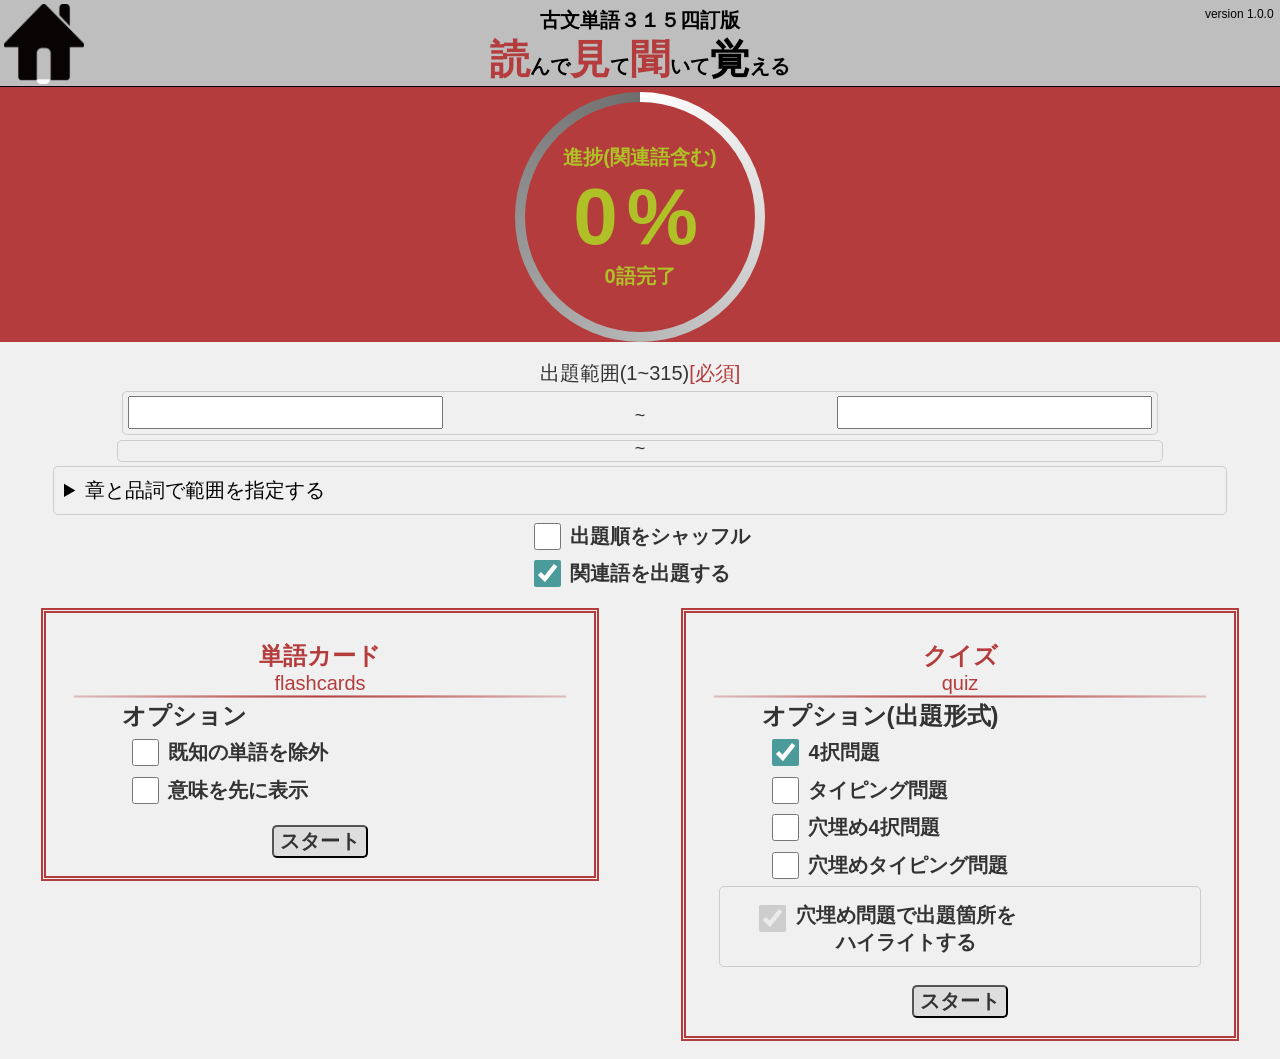
==== sample/kobuntangocho.html @ 139be6f3 "Refactor code structure for improved readability and maintainability" ====
<!DOCTYPE html>
<html lang="ja">
<head>
    <meta name="robots" content="noindex,nofollow">
    <meta charset="UTF-8">
    <title>筑高古文単語</title>
    <link rel="preconnect" href="https://fonts.googleapis.com">
    <link rel="preconnect" href="https://fonts.gstatic.com" crossorigin>
    <link href="https://fonts.googleapis.com/css2?family=Zen+Maru+Gothic&display=swap" rel="stylesheet">    
</head>
    <body>
        <div class="version">version 1.0.0</div>
            <div id="homebutton">
                <img src="./images/home.png" id="home-icon">
                <div id="title">
                    古文単語３１５四訂版
                    <br>
                    <span class="redH">読</span>んで<span class="redH">見</span>て<span class="redH">聞</span>いて<span class="H">覚</span>える
                </div>
            </div>
            <section id="home">
            <div class="containers">
                <div class="home-container">
                    <div id="progress">
                        <div id="progress-msg">
                        <div class="progress-text1">進捗(関連語含む)</div>
                        <div class="progress-text2"><span id="progress-per">0</span>%</div>
                        <div class="progress-text1"><span id="progress-num">0</span>語完了</div>
                        </div>
                    </div>
                </div>
                <ul class="error-msgs" id="error-msgs"></ul>
                <div class="preferences">
                    <label for="range-min , range-max" class="range-label">出題範囲(1~315)<span class="redH" style="font-size: 1em;">[必須]</span></label>
                    <div class="range">
                        <input type="number" required autocomplete="off" min="1" max="315" class="range-input input" id="range-min" />
                        <span class="range-label" style="font-size: 2vh;"> ~ </span>
                        <input type="number" required autocomplete="off" min="1" max="315" class="range-input input" id="range-max" />
                    </div>
                    <div class="range preview-range">
                        <div id="start-word"></div>
                        <span class="range-label" style="font-size: 2vh; position: absolute; left: 50%; transform: translateX(-50%);"> ~ </span>
                        <div id="end-word"></div>
                    </div>
                    <details class="select">
                        <summary>章と品詞で範囲を指定する</summary>
                        <div class="select">
                            <label for="range-select-section">出題する範囲:</label>
                            <select name="range-fromSection" id="range-select-section" style="font-size: max(1.5vh, 20px);">
                                <option value="">--選択</option>
                                <option value="all">全て</option>
                                <option value="c1">第一章 - 最重要語</option>
                                <option value="c2">第二章 - 重要語</option>
                                <option value="c3">敬語の章</option>
                            </select>
                            <label for="range-select-PoS">出題する品詞:</label>
                            <select name="range-fromSection-Pos" id="range-select-PoS" style="font-size: max(1.5vh, 20px);">
                                <option value="">--選択</option>
                                <option value="all">全て</option>
                                <option value="v" id="v">動詞</option>
                                <option value="adj" id="adj">形容詞</option>
                                <option value="adjv" id="adjv">形容動詞</option>
                                <option value="n" id="n">名詞</option>
                                <option value="adv" id="adv">副詞</option>
                            </select>
                        </div>
                    </details>
                    <div style="width: fit-content; align-self: center;">
                        <div class="flex" style="margin: auto; margin-top: 0.5vh;">
                            <input type="checkbox" id="cb-shuffle" class="input" />
                            <label for="cb-shuffle" class="label">出題順をシャッフル</label>
                        </div>
                        <div class="flex" style="margin: auto; margin-top: 0.5vh;">
                            <input type="checkbox" id="cb-include-relation" class="input" checked />
                            <label for="cb-shuffle" class="label">関連語を出題する</label>
                        </div>
                    </div>
                </div>
                <div class="flex">
                    <div class="option" id="flashcard">
                        <div class="opt-txt">
                            <span class="opt-txt-H">単語カード</span>
                            <br>
                            <div class="sub-opt-txt">flashcards</div>
                            <div class="border"></div>
                        </div>
                        <div class="preferences-checkbox">
                            <div class="label" style="font-size: max(1.8vh, 24px);">オプション</div>
                            <div>
                                <div class="flex" style="margin-top: 0.5vh; margin-left: 1vw;">
                                    <input type="checkbox" id="cb-except-known" class="input" />
                                    <label for="cb-except-known" class="label">既知の単語を除外</label>
                                </div>
                                <div class="flex" style="margin-top: 0.5vh; margin-left: 1vw;">
                                    <input type="checkbox" id="cb-show-meaning-first" class="input" />
                                    <label for="cb-show-meaning-first" class="label">意味を先に表示</label>
                                </div>
                            </div>
                        </div>
                        <button id="start-btn-flashcard" class="start-btn">スタート</button>
                    </div>
                    <div class="option" id="card">
                        <div class="opt-txt">
                            <span class="opt-txt-H">クイズ</span>
                            <br>
                            <div class="sub-opt-txt">quiz</div>
                            <div class="border"></div>
                        </div>
                        <div class="preferences">
                            <div class="preferences-checkbox">
                            <div class="label" style="font-size: max(1.8vh, 24px);">オプション(出題形式)</div>
                            <div>
                                <div class="flex" style="margin-top: 0.5vh; margin-left: 1vw;">
                                    <input type="checkbox" id="cb-four-option" class="input" checked />
                                    <label for="cb-four-option" class="label">4択問題</label>
                                </div>
                                <div class="flex" style="margin-top: 0.5vh; margin-left: 1vw;">
                                    <input type="checkbox" id="cb-typing" class="input" />
                                    <label for="cb-typing" class="label">タイピング問題</label>
                                </div>
                                <div class="flex" style="margin-top: 0.5vh; margin-left: 1vw;">
                                    <input type="checkbox" id="cb-fill-four-option" class="input" />
                                    <label for="cb-fill-four-option" class="label">穴埋め4択問題</label>
                                </div>
                                <div class="flex" style="margin-top: 0.5vh; margin-left: 1vw;">
                                    <input type="checkbox" id="cb-fill-typing" class="input" />
                                    <label for="cb-fill-typing" class="label">穴埋めタイピング問題</label>
                                </div>
                            </div>
                            </div>
                            <div class="select">
                                <div class="flex" style="margin-top: 0.5vh; margin-left: 2vw;">
                                    <input type="checkbox" id="cb-fill-highlight" class="input" checked disabled />
                                    <label for="cb-fill-highlight" class="label">穴埋め問題で出題箇所を<br>ハイライトする</label>
                                </div>
                            </div>
                        </div>
                        <button id="start-btn-quiz" class="start-btn">スタート</button>
                    </div>
                </div>
            </div>
        </section>
        <section id="quiz" class="hidden">
            <div id="quiz-history-overlay" class="overlay">
                <div id="quiz-history-overlay-inner-message" class="overlay-inner-message">
                    <div>正答数 / 問題数</div>
                    <div style="font-size: 1.6em;"><span id="correct-answers-num"></span> / <span id="answers-num"></span></div>
                    <div><span id="consecutive-correct-answers-num"></span>問連続正解！</div>
                </div>
                <div id="quiz-history-overlay-inner" class="overlay-inner"></div>
            </div>
            <div class="flex progress-bar-container">
                <div class="progress-bar-border">
                    <div id="progress-bar" class="progress-bar"></div>
                </div>
                <div class="progress-bar-num-background">
                    <div id= "progress-bar-num"></div>
                </div>
            </div>
            <div class="column" >
                <div class="quiz-UI-container">
                    <button id="quiz-highlight" class="opt-btn">"</button>
                    <button id="quiz-history" class="hist-btn" style="margin-left: auto;">履歴を見る</button>
                </div>
                <div class="quiz-container" style="transform: scale(0.8);">
                    <div id="question" class="question-text">sampleText-id="question"</div>
                    <div id="translation" class="question-text">sampleText-id="translation"</div>
                    <!--四択用-->
                    <div id="four-option" class="four-option-container hidden">
                        <button id="opt1" class="four-option">text</button>
                        <button id="opt2" class="four-option">text</button>
                        <button id="opt3" class="four-option">text</button>
                        <button id="opt4" class="four-option">text</button>
                        <button id="optIDK" class="four-option" style="margin-top: 3vh;">わからない</button>
                    </div>
                    <!--タイピング問題用-->
                    <input id="answer-typing" class="question-obj" placeholder="意味を入力" autocomplete="off">
                    <button id="check" class="question-submit">答え合わせ</button>

                    <div id="result" class="question-msg-text">sampleText-id="result"</div>
                </div>
            </div>
        </section>
        <link rel="stylesheet" href="style.css">
        <script src = "main.js"></script>
    </body>
</html>
---- sample/style.css ----
.zen-maru-gothic-regular {
  font-family: "Zen Maru Gothic", sans-serif;
  font-weight: 400;
  font-style: normal;
}

body{
    background-color: rgb(240,240,240);
    background-size: 100vh;
    margin: 0;
    padding: 0;
    display: flex;
    flex-direction: column;
    font-size: 60%;  
    font-family: zen-maru-gothic-regular, "Zen Maru Gothic", sans-serif; 
}

.containers{
    display: flex;
    flex-direction: column;
    font-family: Arial, Helvetica, sans-serif;
}
.container{
    display: flex;
    flex-direction: row;
}

.version{
    position: absolute; 
    top: 0.8vh; 
    right: 0.5vw; 
    z-index: 1001; 
    font: max(1vh, 12px) sans-serif;
    user-select: none;
}
#homebutton{
    font-size: max(1.5vh, 20px);
    margin-top: 0;
    font-family: "Yu Mincho", "YuMincho";
    font-weight: bold;
    text-align: center;
    line-height: max(3vh, 40px);
    user-select: none;
    background-color: rgb(190, 190, 190);
    background-size: cover;
    border-bottom: 1px solid black;
    position: sticky;
    top: 0;
    z-index: 1000;
    display: flex;
    flex-direction: row;
}
#title{
    margin: auto;
}
#home-icon{
    top: 0.2em;
    left: 0.2em;
    width: 4em;
    height: 4em;
    user-select: none;
    position: absolute;
}
.home-container{
    background-color: rgb(180, 60, 60);
}
#progress{
    position: relative;
    width: max(25vh, 250px);
    height: max(25vh, 250px);
    background-image: conic-gradient(rgb(255, 255, 255) 0deg, rgb(110, 110, 110) 360deg);
    clip-path: circle();
    margin: auto;
    margin-top: 5px;
    display: flex;
    align-items: center;
    justify-content: center;
}
#progress::before{
    position: absolute;
    top: 50%;
    left: 50%;
    transform: translate(-50%, -50%);
    content: "";
    width: 92%;
    height: 92%;
    background-color: rgb(180,60,60);
    clip-path: circle();
    display: block;
}
#progress-msg{
    position: relative;
    font-size: max(1.5vh, 20px);
    font-weight: bold;
    color: rgb(176, 192, 39);
    user-select: none;
    flex-direction: column;
    align-items: center;
    text-align: center;  
    font-family: Arial, Helvetica, sans-serif;
}
.progress-text1{
    font-size: max(1.5vh, 20px);
    font-weight: bold;
}
.progress-text2{
    font-size: max(8vh, 80px);
    letter-spacing: 1vh;
}
.flex{
    display: flex;
}
.option{
    width: 40vw;
    height: fit-content;
    padding: 2vh;
    border: thick double;
    border-color: rgb(180, 60, 60);
    margin: auto;
    margin-top: 2vh;
    margin-bottom: 2vh;
    position: relative;
    display: flex;
    flex-direction: column;
    align-items: center;
    justify-content: center;
}
/*.option::before{
    content: "";
    opacity: 5%;
    width: 100%;
    height: 100%;
    position:absolute;
    top:0;
    left:0;
    background-image: radial-gradient(#000 20%, #fff 0);
    background-size: 25px 25px;
}*/
.opt-txt{
    font-size: max(1.5vh, 20px);
    color: rgb(180, 60, 60);
    user-select: none;
    margin: auto;
    margin-top: 1vh;
}
.opt-txt-H{
    font-size: max(1.8vh, 24px);
    font-weight: bold;
    color: rgb(180, 60, 60);
    user-select: none;
    margin: auto;
}
.sub-opt-txt{
    font-size: max(1.5vh, 20px);
    color: rgb(180, 60, 60);
    user-select: none;
    margin: auto;
    text-align: center;
    position: relative;
}
.preferences{
    width: 100%;
    display: flex;
    flex-direction: column;
    justify-content: center;
}
.preferences-checkbox{
    width: 80%;
    height: auto;
    display: flex;
    flex-direction: column;
    align-items: flex-start;
    margin:auto;
    margin-top: 0.5em;
    font-size: 1vh;
}
.input{
    width: 3vh;
    height: 3vh;
}
.input:checked {
    accent-color: rgb(75, 155, 155);
}
.input:hover {
    cursor: auto;
}
.start-btn{
    width: fit-content;
    height: auto;
    font-size: max(1.5vh, 20px);
    font-weight: bold;
    border-radius: 5px;
    cursor: pointer;
    margin: auto;
    margin-top: 2vh;
    background-color: #ddd;
    color: #333;
}
.range{
    width: 80%;
    margin: auto;
    display: flex;
    flex-direction: row;
    justify-content: space-between;
    align-items: center;
    border-radius: 5px;
    border: 1px solid #ccc;
    padding: 0.5em;
    user-select: none;
}
.error-msgs{
    list-style: none;
    color: red;
    font-size: 2vh;
    margin: 0.5em 0;
}
.error-msgs li{
    margin-bottom: 0.3em;
}
.preview-range{
    margin-top: 0.5vh;
    display: flex;
    flex-direction: row;
    justify-content: space-between;
    align-items: center;
    font-size: max(1.5vh, 20px);
}
.select{
    width: 90%;
    height: auto;
    font-size: max(1.5vh, 20px);
    border-radius: 5px;
    border: 1px solid #ccc;
    padding: 0.5em;
    user-select: none;
    display: flex;
    flex-direction: column;
    justify-content: center;
    margin: auto;
    margin-top: 0.5vh;
}
.range-input{
    width: 30%;
}
.range-label{
    font-size: max(1.8vh, 20px);
    color: #333;
    user-select: none;
    text-align: center;
    margin: auto;
    margin-bottom: 0.4vh;
}
.label{
    font-size: max(1.5vh, 20px);
    color: #333;
    user-select: none;
    margin-bottom: 0.3em;
    font-weight: bold;
    text-align: center;
    margin: auto;
    margin-left: 0.5vw;
}
.progress-bar-container{
    margin-top: max(1vh,10px); 
    align-items: center;
}
.progress-bar{
    height : 1em;
    width : 0%;
    background-color : rgb(75, 155, 155);
    border-radius: 0.75vh 0.75vh 0.75vh 0.75vh;
}
.progress-bar-border{
    height : 1em;
    width : 87%;
    background-color : #ccc;
    border: 1px solid #333;
    margin: auto;
    margin-left: 0.3vw;
    border-radius: 0.75vh 0.75vh 0.75vh 0.75vh;
}
#progress-bar-num{
    font-size: 150%;
    color: #fff;
    text-align: center;
}
.progress-bar-num-background{
    width: 8%;
    height: auto;
    position: absolute;
    background-color: rgb(180, 60, 60);
    border-radius: 2vh 2vh 2vh 2vh;
    right: 4%;
}
.quiz-UI-container{
    width: 90vw;
    height: auto;
    display: flex;
    flex-direction: row;
    margin: auto;
    margin-top: 2vh;
}
.opt-btn{
    width: max(6vw,2.5em);
    height: max(4vh,2.5em);
    font-size: 2.75em;
    margin-right: 1em;
    position: absolute;
}
.hist-btn{
    width: max(12vw,7em);
    height: max(4vh,2.5em);
    font-size: 2.75em;
    margin-right: 1em;
}
.quiz-container{
    height: fit-content;
    width: 90%;
    position: relative;
    display: flex;
    align-items: center;
    flex-direction: column;
    gap: 1vh;
    margin: auto;
    margin-top: 0;
}
.question-text{
    font-size: 4em;
    border: 3px solid #ccc;
    border-radius: 2vh 2vh 2vh 2vh;
    margin: auto;
    padding: auto;
}
.question-msg-text{
    font-size: 4em;
}
.question-obj{
    width: 70vw;
    height: max(5vh,3.1em);
    font-size: 3em;
}
.question-submit{
    width: 50vw;
    height: max(5vh,3.1em);
    font-size: 3em;
}
.four-option-container{
    display: flex;
    flex-direction: column;
    margin-top: 1vh;
    gap: 10px;
    width: 100%;
    height: auto;
    user-select: none;
}
.four-option{
    font-size: 6em;
}
.overlay{
    position: fixed;
    visibility: hidden;
    opacity: 0;
    z-index: 10;
    width: 100%;
    height: 100%;
    align-items: center;
    background: rgba(0,0,0,0.6);
    transition: all 0.5s ease-out;
}
.overlay.overlay_on{
    visibility: visible;
    opacity: 1;
}
.overlay-inner{
    position: relative;
    width: 60%;
    height: 70%;
    margin: auto;
    padding:10px 60px;
    background-color:#FFF;
    text-align:center;
    display: flex;
    flex-direction: column;
    gap: 16px;
    overflow-y: auto;
}
.overlay-inner-message{
    margin: auto;
    margin-top: 10%;
    margin-bottom: 5%;
    width: 60%;
    height: 10%;
    background-color: #FFF;
    font-size: 3em;
    text-align: center;
}

.history-card {
    background: #fff;
    border-radius: 12px;
    padding: 16px;
    box-shadow: 0 4px 10px rgba(0,0,0,0.1);
    text-align: left;
}

.history-question {
    font-size: 1.8em;
    margin-bottom: 8px;
}

.history-answer,
.history-correct {
    font-size: 1.4em;
    margin-bottom: 4px;
}

.history-result {
    margin-top: 8px;
    font-weight: bold;
}

.history-result.ok {
    color: green;
}

.history-result.ng {
    color: red;
}
.history-item {
  margin-top: 10px;
}
.flex{
    display: flex;
}
.column{
    display: flex;
    flex-direction: column;
}

.arrow{
    width: 5em;
    height: 5em;
    margin: auto;
    display: flex;
    flex-direction: row;
    background-image: conic-gradient(#000 360deg, #fff 0deg);
    clip-path: circle();
}
.arrow-obj{
    display: flex;
    flex-direction: row;
    align-items: center;
}
.border{
    width: 90%;
    position: absolute;
    left: 50%;
    transform: translateX(-50%);
    height: 3px;
    position: absolute;
    display: flex;
    flex-direction: column;
    background-color: #b43c3c;
    transform: matrix();
    -webkit-mask-image: radial-gradient(black, transparent);
    mask-image: radial-gradient(black, transparent);
}
.H{
    font-size : max(2em, 24px);
}
.redH{
    color : rgb(180, 60, 60);
    font-size: max(2em, 24px);
}
.anim-box.zoomin.is-animated {
  animation: zoomIn 0.8s cubic-bezier(0.25, 1, 0.5, 1) forwards;
}
 
@keyframes zoomIn {
  0% {
    transform: scale(0.9);
    opacity: 1;
  }
  100% {
    opacity: 1;
    transform: scale(1);
  }
}
    
.hidden {
  display: none;
}
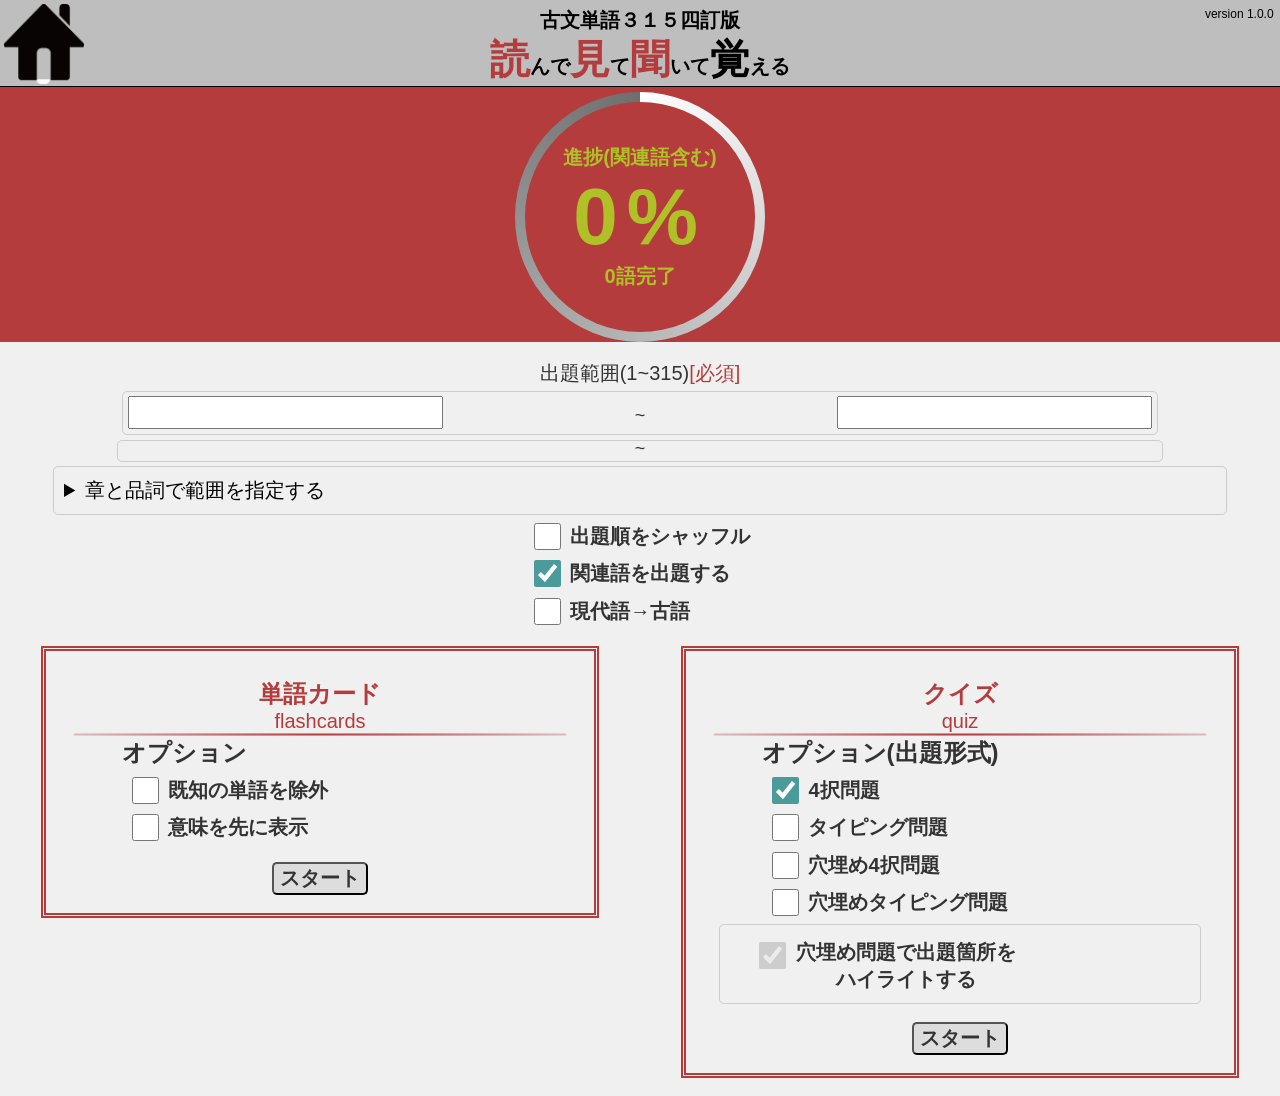
==== commit 8c7791bf: "Refactor code structure for improved readability and maintainability" ====
--- a/sample/kobuntangocho.html
+++ b/sample/kobuntangocho.html
@@ -73,6 +73,10 @@
                         <div class="flex" style="margin: auto; margin-top: 0.5vh;">
                             <input type="checkbox" id="cb-include-relation" class="input" checked />
                             <label for="cb-shuffle" class="label">関連語を出題する</label>
+                        </div>
+                        <div class="flex" style="margin: auto; margin-top: 0.5vh;">
+                            <input type="checkbox" id="cb-gendaigo-to-kogo" class="input" />
+                            <label for="cb-shuffle" class="label">現代語→古語</label>
                         </div>
                     </div>
                 </div>
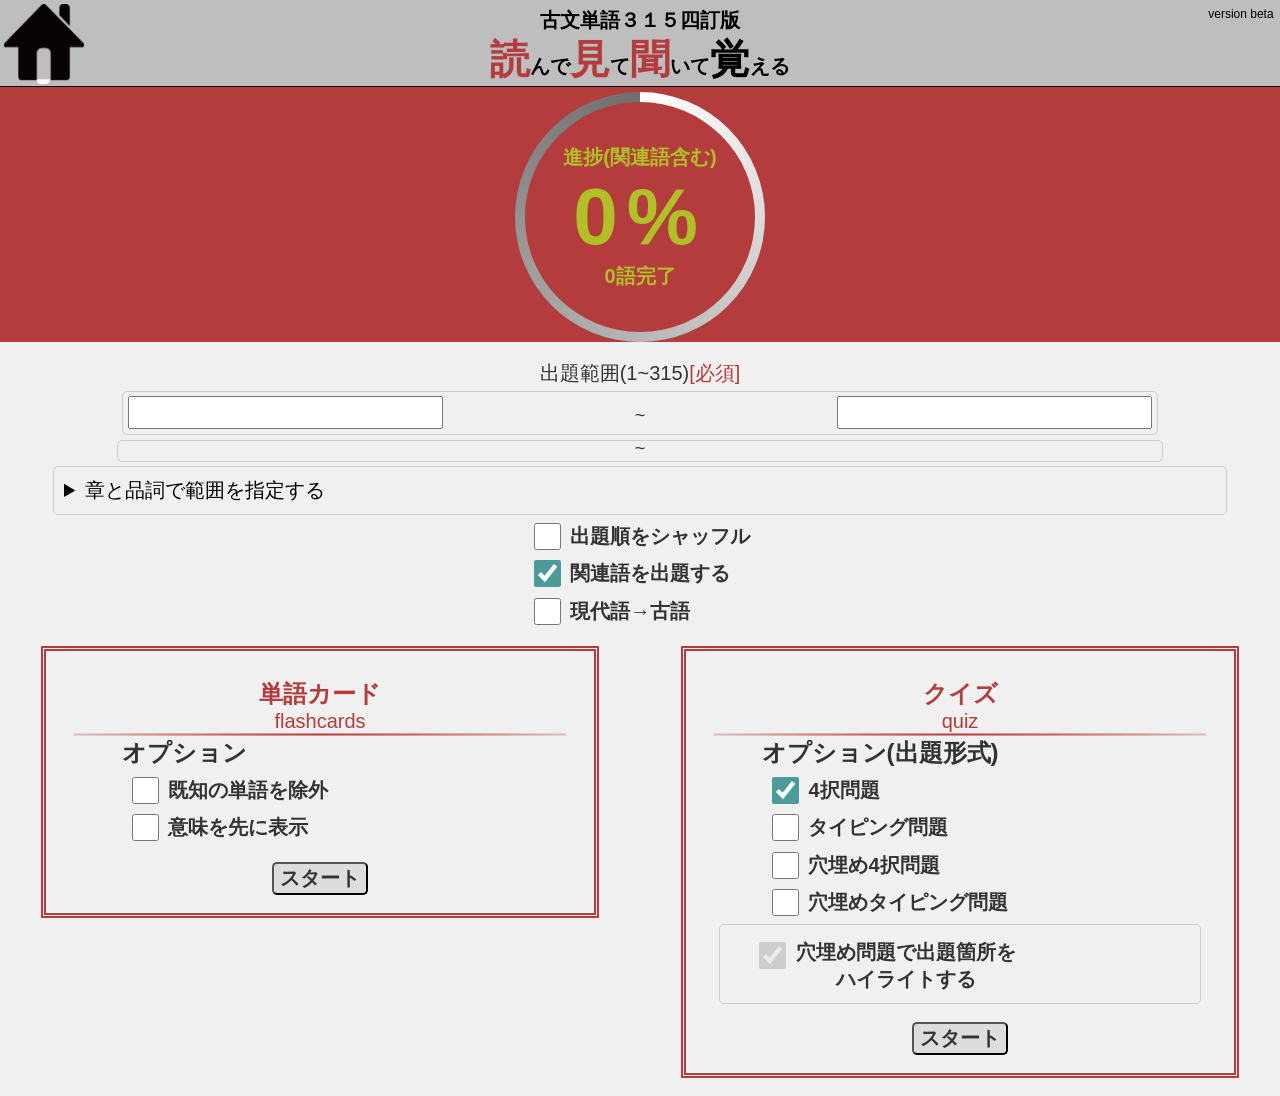
==== commit 88e187dd: "HTMLのバージョン表記を更新し、JavaScriptのクイズ状態管理を改善。words.jsonに新しい単語と例文を追加し、未入力箇所の確認を促すメモを追加。" ====
--- a/sample/kobuntangocho.html
+++ b/sample/kobuntangocho.html
@@ -9,7 +9,7 @@
     <link href="https://fonts.googleapis.com/css2?family=Zen+Maru+Gothic&display=swap" rel="stylesheet">    
 </head>
     <body>
-        <div class="version">version 1.0.0</div>
+        <div class="version">version beta</div>
             <div id="homebutton">
                 <img src="./images/home.png" id="home-icon">
                 <div id="title">
